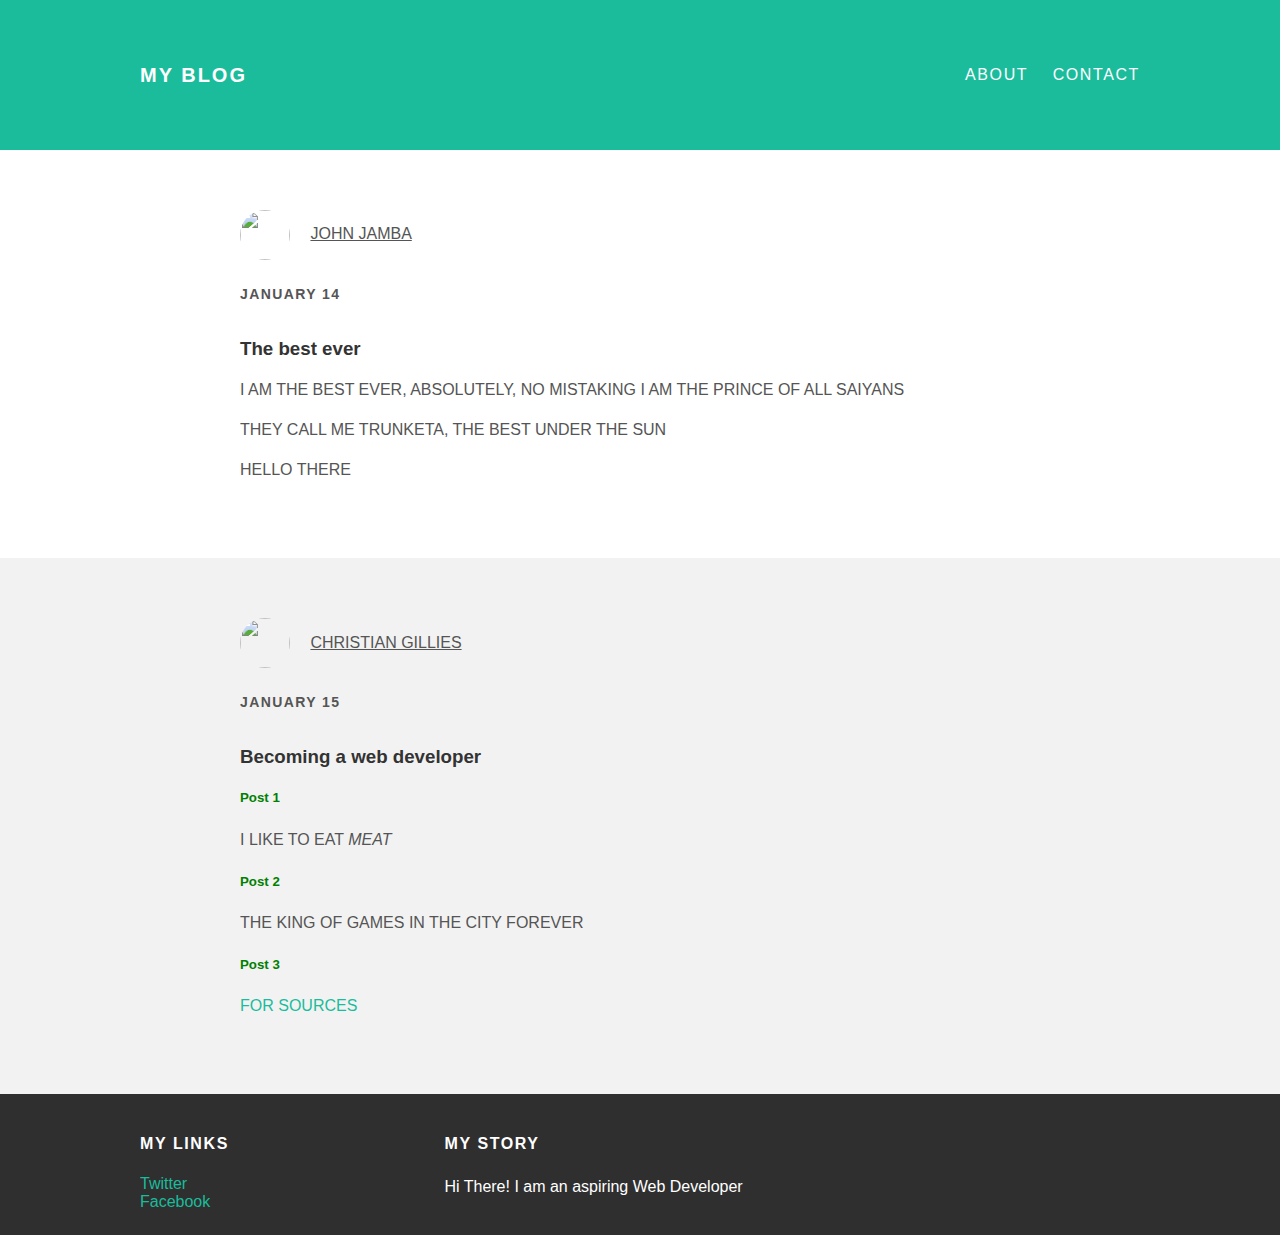
==== index.html @ dc0e05ee "Add files via upload" ====
<!DOCTYPE html>
<html>
<head>
  <title>My Blog</title>
  <link rel="stylesheet" type="text/css" href="styles.css"
</head>
<body>
  <div id ="header">
    <div class="container">
      <a id="header-title" href="index.html">My Blog</a>
      <ul id="header-nav">
        <li><a href="about.html">About</a></li>
        <li><a href="mailto:cgillies22@hotmail.com">Contact</a></li>
      </ul>
      </div>
      </div>
  <div id ="content">
    <div class="post-container">
      <div class="post">
        <div class="post-author">
          <img src="IMG_0407.JPG" width="100px"height="100px">
          <span>JOHN JAMBA</span>
        </div>
        <p class ="post-date">January 14</p>
        <h3 class ="post-title">The best ever</h3>
        <div class="post-content">
          <p> I am the best ever, absolutely, no mistaking i am the prince of all saiyans</p>
          <p>They call me trunketa, the best under the sun</p>
          <p>hello there</p>
        </div>
        </div>
        </div>

      <div class="post-container">
        <div class="post">
        <div class="post-author">
          <a href="about.html">
          <img src="IMG_0407.JPG">
          </a>
          <span>CHRISTIAN GILLIES</span>
        </div>
        <p class ="post-date">January 15</p>
        <h3 class ="post-title">Becoming a web developer</h3>
        <div class="post-content">
          <h5> Post 1 </h5>
          <p> I LIKE TO EAT <em>MEAT</em></p>
          <h5>Post 2</h5>
          <p>THE KING OF GAMES IN THE CITY FOREVER</p>
          <h5>Post 3</h5>
          <p><a href = "wikipedia.com">For Sources</a></p>
        </div>
        </div>
      </div>

  <div id ="footer">
    <div class="container">
    <div class="column">
      <h4>My Links</h4>

          <a href="twitter.com/Ogfresco">Twitter</a>
          <br>
          <a href="facebook.com/Frescosway">Facebook</a>

     </div>
    <div class="column">
      <h4>My Story</h4>
      <p>Hi There! I am an aspiring Web Developer</p>
      </div>
    </div>
    </div>
</body>
</html>
---- styles.css ----
@import url(http://fonts.googleapis.com/css?family=Montserrat:400,700);


body{
  color:#555;
  margin: 0;
  font-family: 'Monserrat',sans-serif;
}

#header {
background-color:#1abc9c;
height:150PX;
line-height: 150px;
}

#header a{
  color: white;
  text-decoration: none;
  text-transform: uppercase;
  letter-spacing: .1em;
}

#header a:hover{
  color:#222
}

#header-title{
  display:block;
  float:left;
  font-size: 20px;
  font-weight: bold;
}

#header-nav{
  display: block;
  float: right;
  margin-top: 0;
}

#header-nav li{
  display: inline;
  padding-left: 20px;
}

.container{
  max-width: 1000px;
  margin: auto;
}

#footer{
  background-color: #2f2f2f;
  padding: 20px 0;
}

.column{
  min-width: 300px;
  display:inline-block;
  vertical-align:top;
}

#footer p{
  color:white;
}

#footer h4{
  color: white;
  text-transform: uppercase;
  letter-spacing: .1em;
}


a {
  color: #1abc9c;
  text-decoration: none;
}

a:hover{
  color: #f6a623;

}

.post, .about{
  max-width: 800px;
  margin: 0 auto;
  padding: 60px 0
}

.post-author img{
  width: 50px;
  height: 50px;
  vertical-align: middle;
  border-radius: 50px;
}

.post-author span{
  margin-left: 16px;
  text-decoration: underline;
}

.post-date{
  font-size: 14px;
  font-weight: bold;
  text-transform: uppercase;
  letter-spacing: .1em;
  display: inline-block;
  padding-top: 10px;
}

h1,h2,h3,h4{
  color:#333;
}

.post-content p{
  text-transform: uppercase;
}

p{
  line-height: 1.5;
}

.about-author img{
  height: 100px;
  width: 100px;
  border-radius: 50px;
}

.about-author{
  font-size: 30px;
  font-weight: bold;
}

.about{
  text-align: center;
}

.post-container:nth-child(even){
  background-color: #f2f2f2;
}


h5{
  font-weight: bold;
  color: green;
}
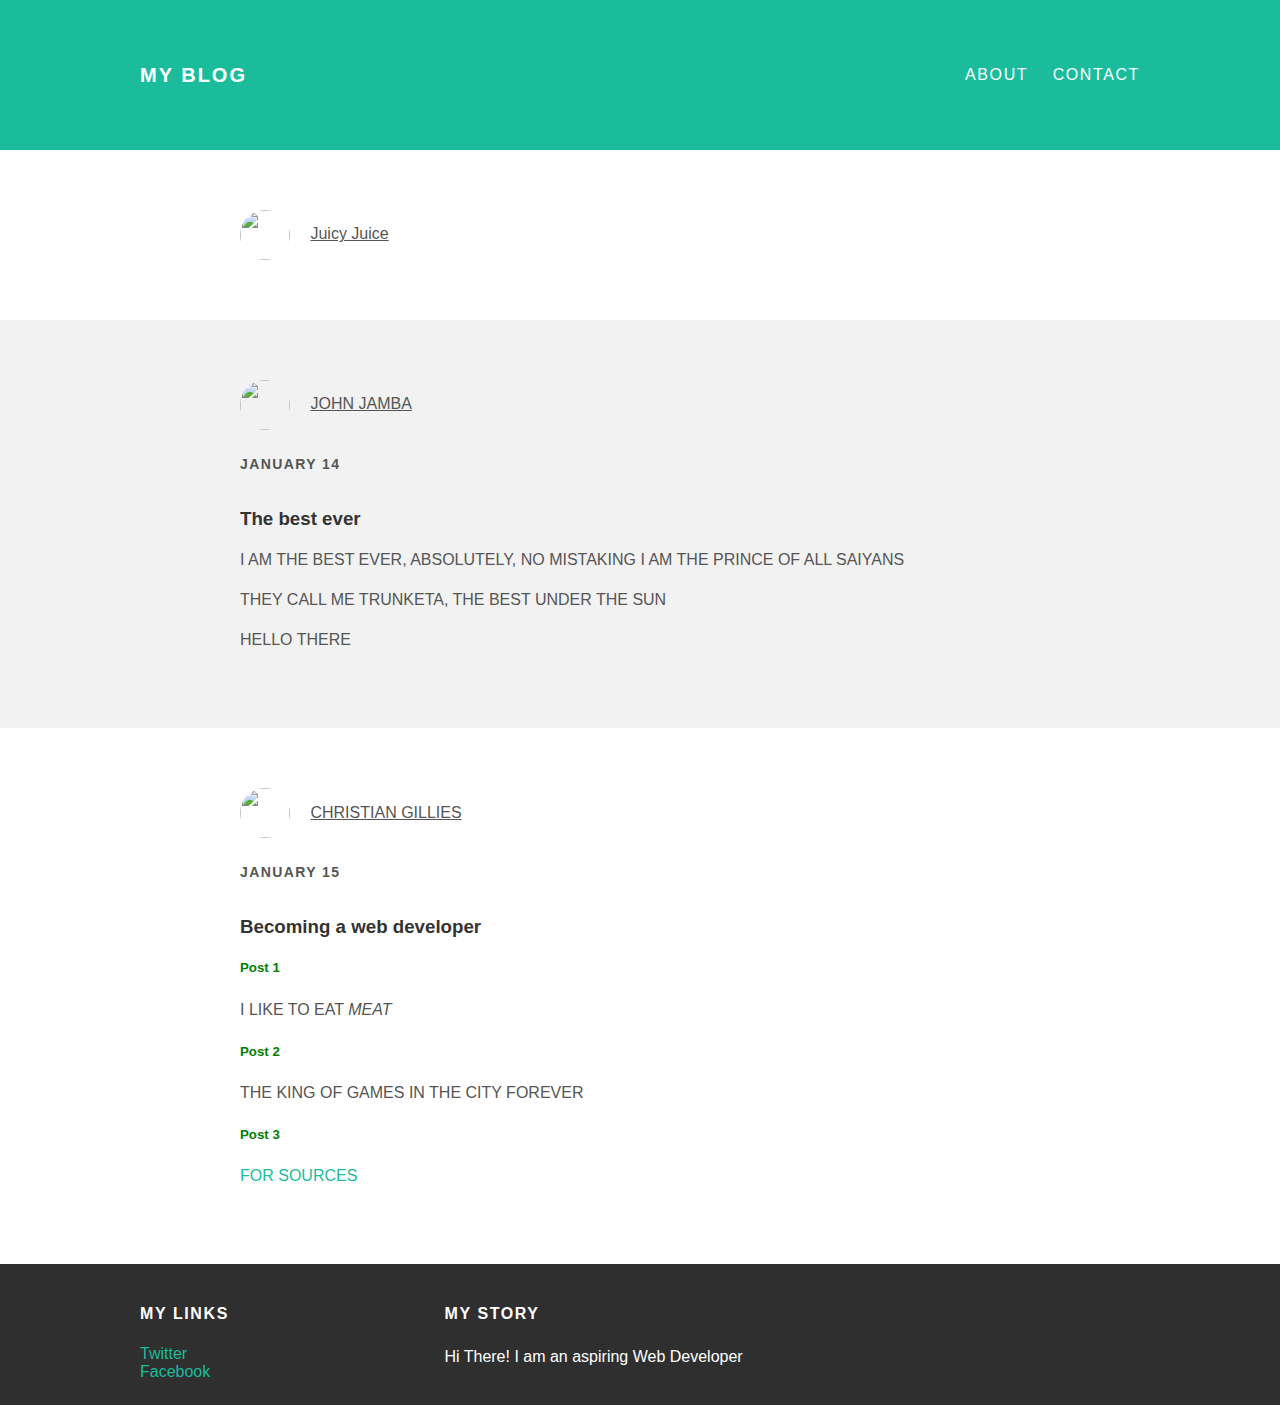
==== commit 3fe72f7a: "Update index.html" ====
--- a/index.html
+++ b/index.html
@@ -15,6 +15,15 @@
       </div>
       </div>
   <div id ="content">
+    <div class="post-container">
+      <div class="post">
+    <div class="post-author">
+          <img src="IMG_0407.JPG" width="100px"height="100px">
+          <span>Juicy Juice</span>
+        </div>
+      </div>
+    </div>
+    
     <div class="post-container">
       <div class="post">
         <div class="post-author">
